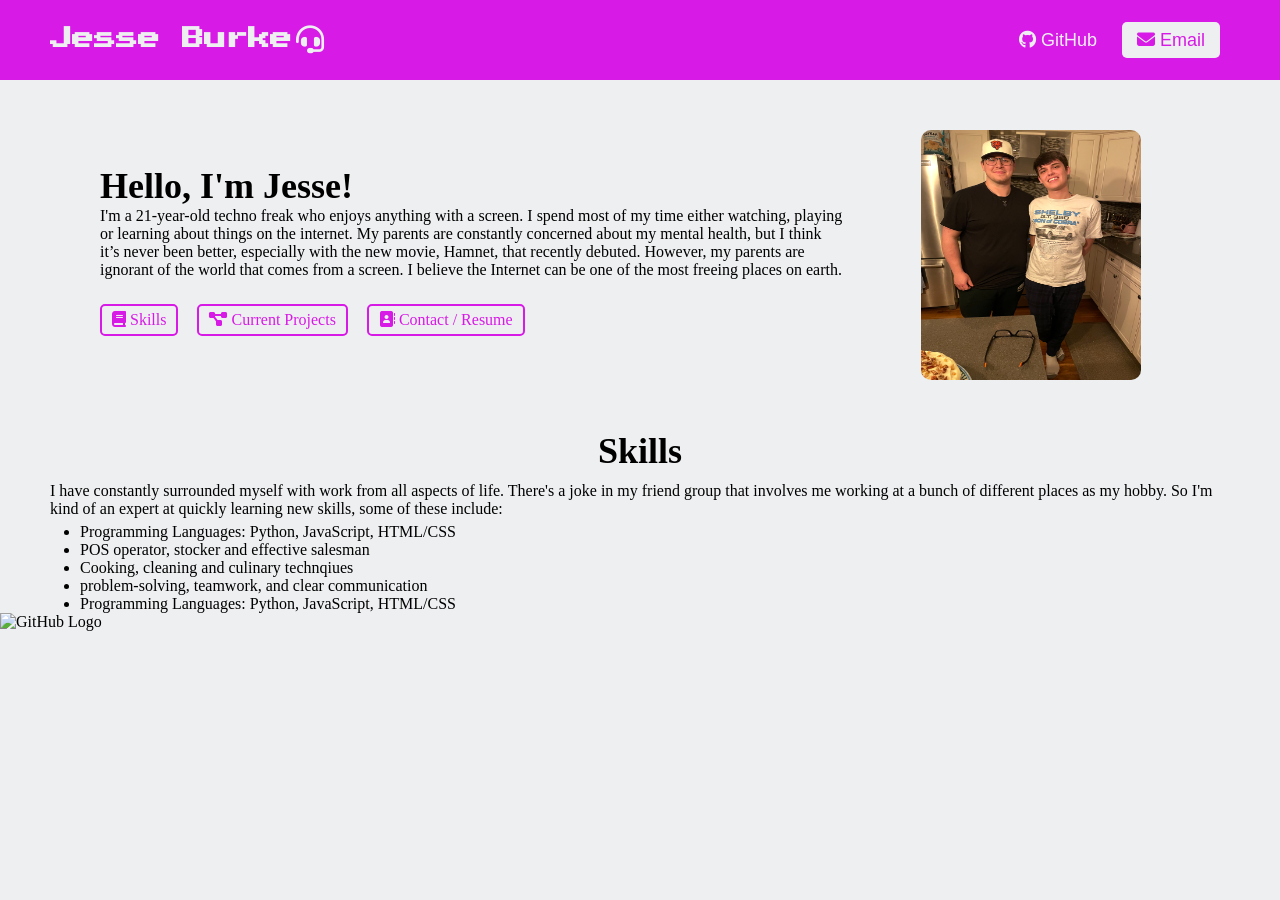
==== index.html @ de2d5b43 "more" ====
<!DOCTYPE html>
<html lang="en">
<head>
    <meta charset="UTF-8">
    <meta name="viewport" content="width=device-width, initial-scale=1.0">
<!-- Title and Font -->
    <title>Portfolio</title>
    <link href="https://fonts.googleapis.com/css2?family=Bitcount+Grid+Double:wght@100..900&family=Press+Start+2P&display=swap" rel="stylesheet">
<!-- Font Awesome -->
<link rel="stylesheet" href="https://cdnjs.cloudflare.com/ajax/libs/font-awesome/6.5.0/css/all.min.css">
<link rel="stylesheet" href="style.css">
</head>
<body>
<!-- NAVBAR -->
    <nav>
<!-- My name and links to more information about me-->
        <div class="left">
        <a href="/">Jesse Burke</a>
                <i class="fa-solid fa-headset"></i>
        </div>

        <div class="right">
        <a href="https://github.com/jesseburke-04/jesseburke-04.github.io.git" target="_blank" rel="noopener noreferrer">
                <i class="fa-brands fa-github"></i>
                <span>GitHub</span>
        </a>

        <a href="mailto:jesseburke04@gmail.com">
                <i class="fa-solid fa-envelope"></i>
                <span>Email</span>
        </a>
        </div>
    </nav>
    <main>
<!-- Section 1: About Me -->
        <section class="about-me-section">
                <div class="text">
                        <h2>Hello, I'm Jesse!</h2>
                        <p>I'm a 21-year-old techno freak who enjoys anything with a screen. 
                        I spend most of my time either watching, playing or learning about things on the internet.
                        My parents are constantly concerned about my mental health, but I think it’s never been better, 
                        especially with the new movie, Hamnet, that recently debuted. However, my parents are ignorant of the 
                        world that comes from a screen. I believe the Internet can be one of the most freeing places on earth.</p>
                <div class="links">
                        <a href="Skills">
                                <i class="fa-solid fa-book"></i>
                                <span>Skills</span>
                        </a>

                        <a href="Current-Projects">
                                <i class="fa-solid fa-diagram-project"></i>
                                <span>Current Projects</span>
                        </a>

                        <a href="Contact">
                                <i class="fa-solid fa-address-book"></i>
                                <span>Contact / Resume</span>
                        </a>
                </div>
                </div>
                <div class="picture-of-me">
                        <img src="Images/Me.png" alt="Picture of me" title="I'm on the right!">
                </div>     
        </section>
<!-- Section 2: Skills-->
        <section id="Skills" class="skills-section">
        <h2>Skills</h2>
        <div class="text">
                <p>I have constantly surrounded myself with work from all aspects of life. There's a 
                        joke in my friend group that involves me working at a bunch of different places
                         as my hobby. So I'm kind of an expert at quickly learning new skills, some of these include:</p>
                <ul>
                        <li>Programming Languages: Python, JavaScript, HTML/CSS</li>
                        <li>POS operator, stocker and effective salesman</li>
                        <li>Cooking, cleaning and culinary technqiues</li>
                        <li>problem-solving, teamwork, and clear communication</li>
                        <li>Programming Languages: Python, JavaScript, HTML/CSS</li>
                </ul>
        </div>
        </section>
<!-- Section 3: Current Projects-->
        <section id="Current-Projects" class="current-projects-section">
                <div class="picture-of-github">
                        <img src="Images/GitHub.png" alt="GitHub Logo" title="GitHub">
                </div>
        </section>
<!-- Section 4: Contact / Resume-->
        <section id="Contact"></section>
    </main>
</body>
</html>
---- style.css ----
:root {
    --text-color: #1a1c20;
    --link-color: #D71AE6;
    --background-color: #eeeff1;
}

* {
    margin: 0;
    padding: 0;
    box-sizing: border-box;
}

html{
    scroll-behavior: smooth;
}

body {
    font-family: 'Times New Roman', sans-serif;
    background-color: var(--background-color);
}

a {
    color: var(--link-color);
    text-decoration: none;
}

/* NAVBAR Section*/
nav {
    display: flex;
    justify-content: space-between;
    align-items: center;

    padding: 0px 50px;
    height: 80px;
    background-color: #D71AE6;
}

nav .left i {
    color: var(--background-color);
    font-size: 28px;
}

nav .left a {
    font-family:'Press Start 2P', serif;
    color: var(--background-color);
    font-size: 22px;
    font-weight: 600;
}

nav .right a {
    font-family: sans-serif;
    color: var(--background-color);
    font-size: 18px;
    margin: 0 10px;
}

nav .right a:last-child {
    color: #D71AE6;
    background-color: var(--background-color);
    padding: 8px 15px;
    border-radius: 5px;
}

/* Section 1: About Me */
.about-me-section {
    display: flex;
    justify-content: space-between;
    align-items: center;
    padding: 0px 50px;
    margin: 50px;
    gap: 40px;
}

.about-me-section .text {
    flex: 5;
}

.about-me-section .text h2 {
    font-size: 36px;
}

.about-me-section .text .links {
    margin-top: 25px;
}

.about-me-section .text .links a {
    display: inline-block;
    padding: 5px 10px;
    border: 2px solid var(--link-color);
    border-radius: 5px;
    margin-right: 15px;
    margin-bottom: 10px;
    transition: 1s;
}

.about-me-section .text .links a:hover {
    color: var(--text-color);
    border: 2px solid var(--text-color);
}

.about-me-section .picture-of-me {
    flex: 2;  
    display: flex;
    justify-content: center;  
}

.about-me-section .picture-of-me img {
    width: 220px;
    height: 250px;
   border-radius: 10px;
}

/* Section 2: Skills */
.skills-section {
    padding: 0 50px;
    margin-top: 30px;
}

.skills-section h2 {
    text-align: center;
    font-size: 36px;
}

.skills-section .text {
    margin-top: 10px;
    display: flex;
    flex-wrap: wrap;
}

.skills-section ul {
    margin-top: 5px;
    margin-left: 30px;
}
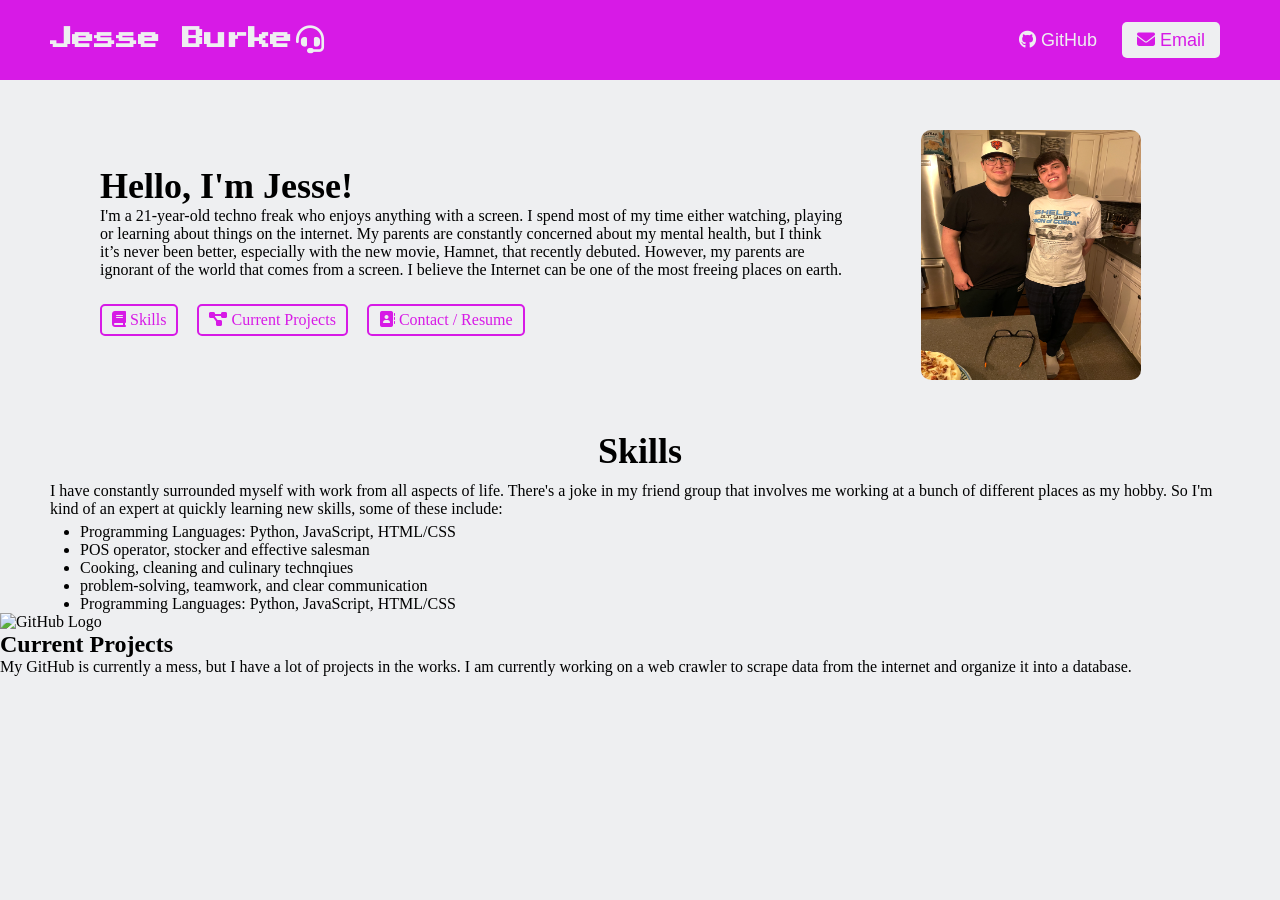
==== commit 3b274354: "more" ====
--- a/index.html
+++ b/index.html
@@ -83,6 +83,10 @@
                 <div class="picture-of-github">
                         <img src="Images/GitHub.png" alt="GitHub Logo" title="GitHub">
                 </div>
+                <div class="text">
+                        <h2>Current Projects</h2>
+                        <p>My GitHub is currently a mess, but I have a lot of projects in the works. 
+                                I am currently working on a web crawler to scrape data from the internet and organize it into a database.</p>
         </section>
 <!-- Section 4: Contact / Resume-->
         <section id="Contact"></section>
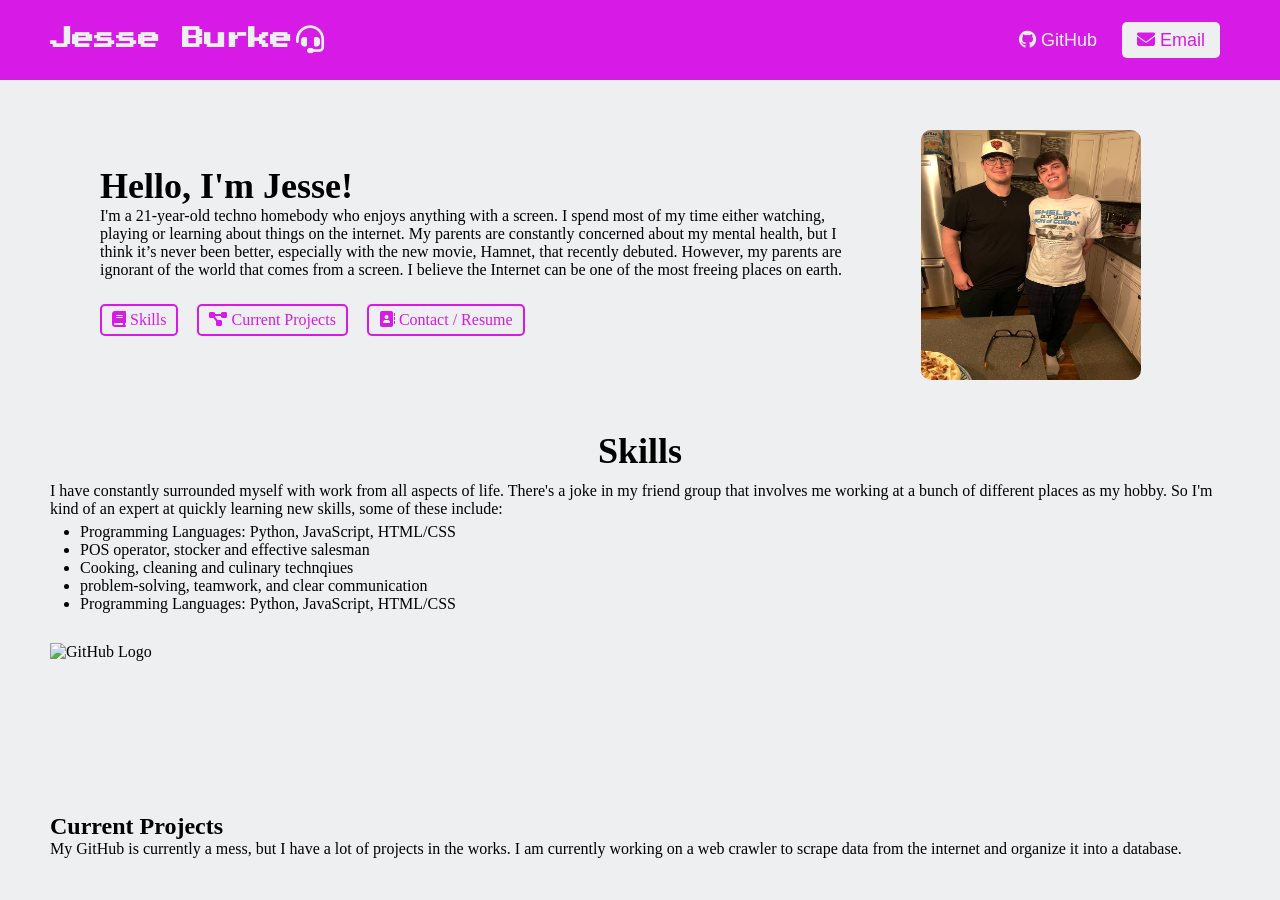
==== commit 2721069c: "more changes" ====
--- a/index.html
+++ b/index.html
@@ -36,7 +36,7 @@
         <section class="about-me-section">
                 <div class="text">
                         <h2>Hello, I'm Jesse!</h2>
-                        <p>I'm a 21-year-old techno freak who enjoys anything with a screen. 
+                        <p>I'm a 21-year-old techno homebody who enjoys anything with a screen. 
                         I spend most of my time either watching, playing or learning about things on the internet.
                         My parents are constantly concerned about my mental health, but I think it’s never been better, 
                         especially with the new movie, Hamnet, that recently debuted. However, my parents are ignorant of the 
--- a/style.css
+++ b/style.css
@@ -29,7 +29,6 @@
     display: flex;
     justify-content: space-between;
     align-items: center;
-
     padding: 0px 50px;
     height: 80px;
     background-color: #D71AE6;
@@ -132,4 +131,18 @@
     margin-left: 30px;
 }
 
+/* Section 3: Current Projects */
 
+.current-projects-section {
+    padding: 0 50px;
+    margin-top: 30px;
+}
+.current-projects-section .picture-of-github {
+    display: flex;
+    justify-content: left;
+}
+.current-projects-section .picture-of-github img {
+    width: 200px;
+    height: 170px;
+}
+
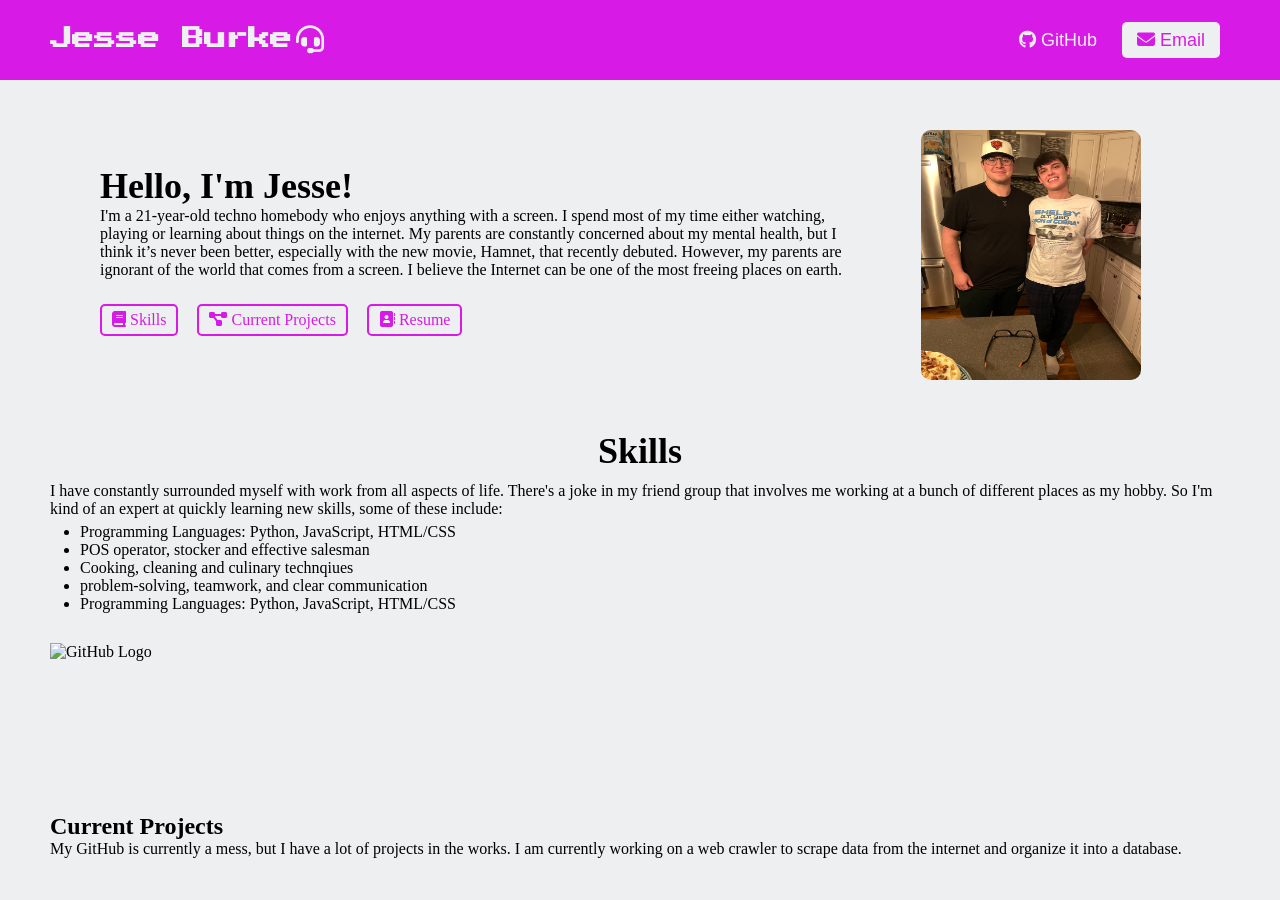
==== commit 148df050: "more changes" ====
--- a/index.html
+++ b/index.html
@@ -47,14 +47,14 @@
                                 <span>Skills</span>
                         </a>
 
-                        <a href="Current-Projects">
+                        <a href="https://github.com/jesseburke-04/jesseburke-04.github.io.git" target="_blank" rel="noopener noreferrer">
                                 <i class="fa-solid fa-diagram-project"></i>
                                 <span>Current Projects</span>
                         </a>
 
-                        <a href="Contact">
+                        <a href="https://docs.google.com/document/d/1FFmP8I0D1wrBA1jVW-hwcjs9okQWcZXbVO4P0nucFqA/edit?usp=sharing">
                                 <i class="fa-solid fa-address-book"></i>
-                                <span>Contact / Resume</span>
+                                <span> Resume</span>
                         </a>
                 </div>
                 </div>
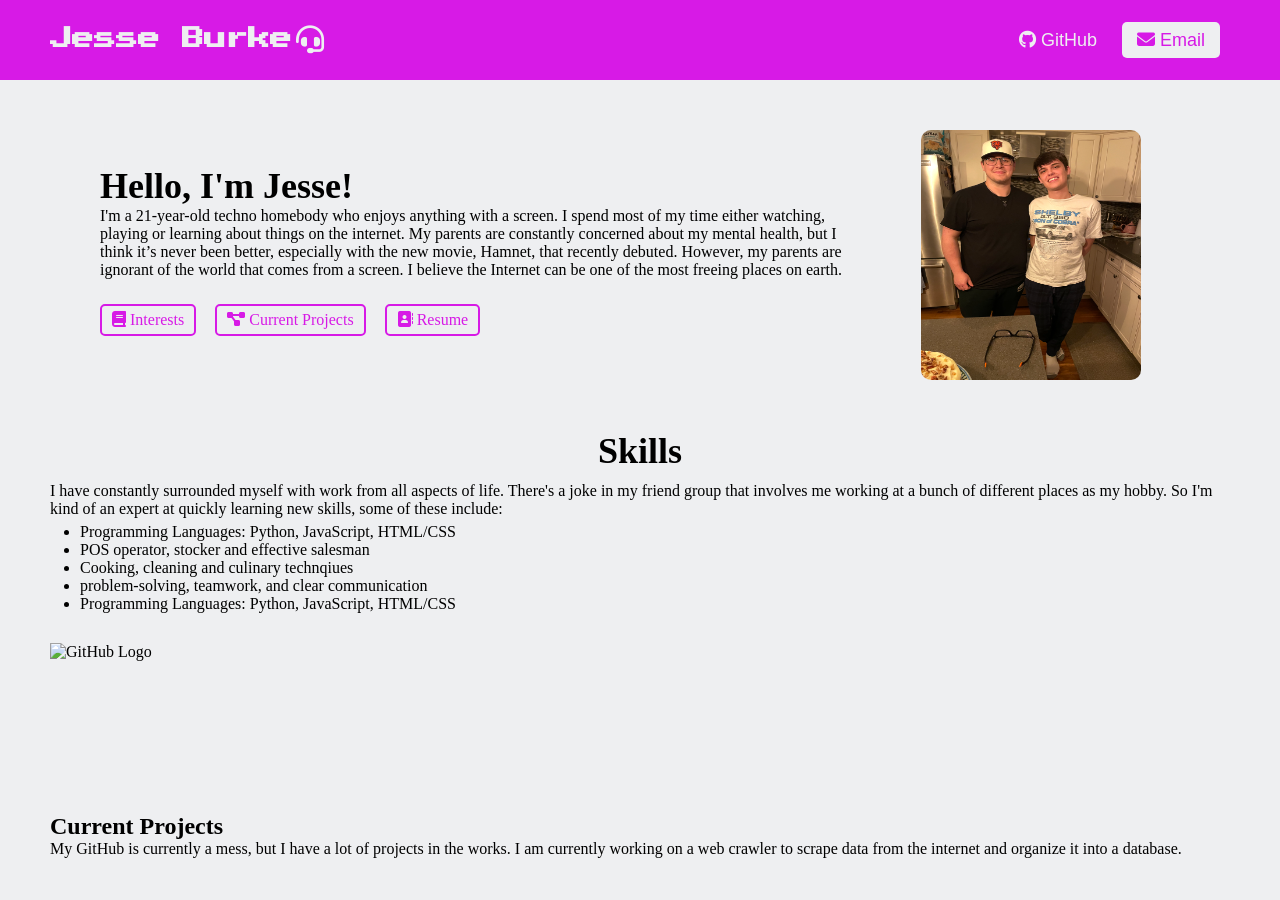
==== commit 7c9bca76: "changes" ====
--- a/index.html
+++ b/index.html
@@ -42,9 +42,9 @@
                         especially with the new movie, Hamnet, that recently debuted. However, my parents are ignorant of the 
                         world that comes from a screen. I believe the Internet can be one of the most freeing places on earth.</p>
                 <div class="links">
-                        <a href="Skills">
+                        <a href="https://id.sonyentertainmentnetwork.com/id/management_ca/?gated=true&pr_referer=cam&ui=pr&entry=psn_profile&cid=451171e6-639a-4c92-81fb-15bf5aa9fe06&smcid=pdc%3Aen-ca%3Aweb-toolbar-account%3Aaccount%20settings#/p/psn_profile/list?state=cam_63156e4438ebaeb7a1c3d0b4ef5e7870&cid=451171e6-639a-4c92-81fb-15bf5aa9fe06&entry=psn_profile">
                                 <i class="fa-solid fa-book"></i>
-                                <span>Skills</span>
+                                <span>Interests</span>
                         </a>
 
                         <a href="https://github.com/jesseburke-04/jesseburke-04.github.io.git" target="_blank" rel="noopener noreferrer">
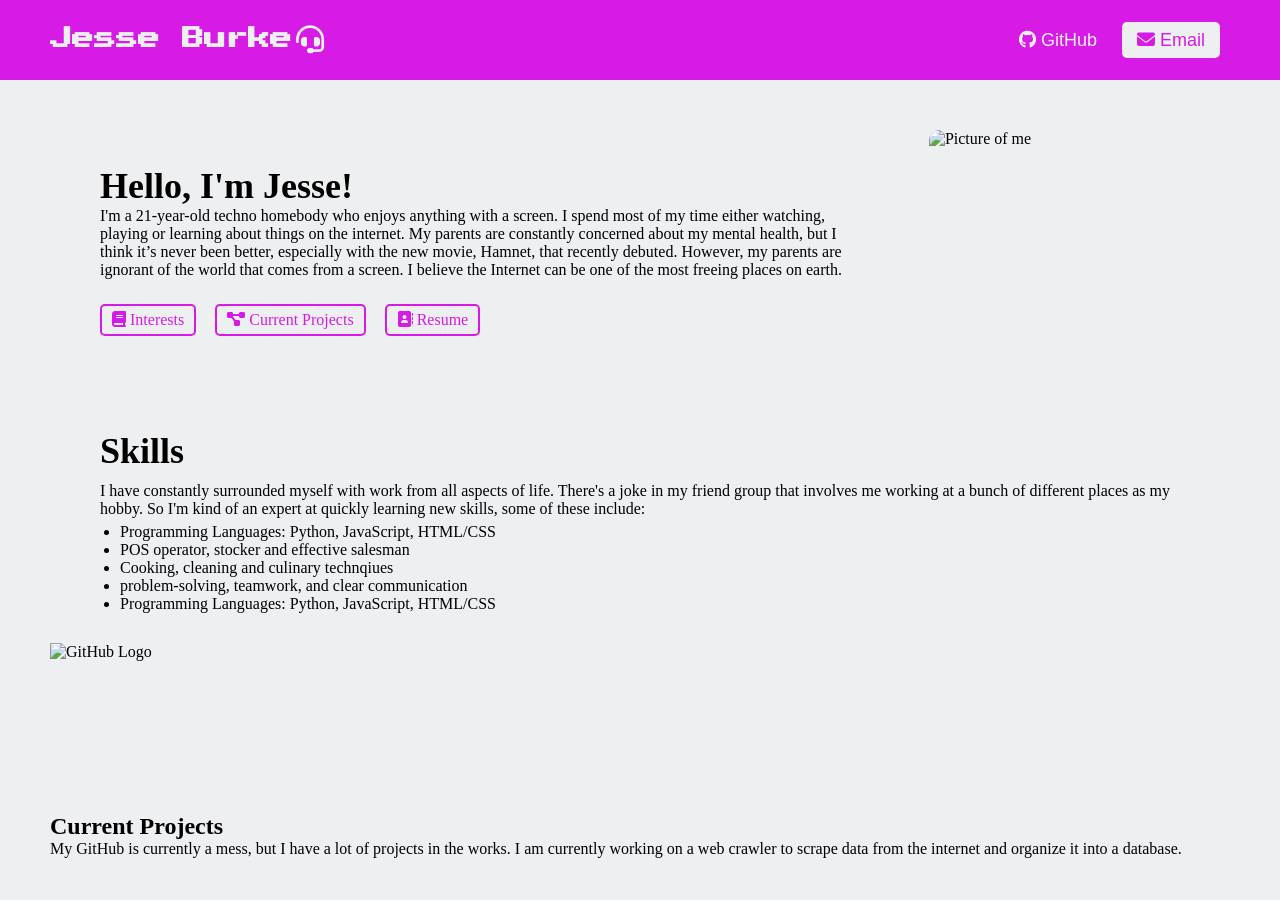
==== commit 4696d720: "changes" ====
--- a/index.html
+++ b/index.html
@@ -59,7 +59,7 @@
                 </div>
                 </div>
                 <div class="picture-of-me">
-                        <img src="Images/Me.png" alt="Picture of me" title="I'm on the right!">
+                        <img src="..Images/Me.png" alt="Picture of me" title="I'm on the right!">
                 </div>     
         </section>
 <!-- Section 2: Skills-->
--- a/style.css
+++ b/style.css
@@ -107,28 +107,26 @@
     width: 220px;
     height: 250px;
    border-radius: 10px;
+   margin-left: 15px;
 }
 
 /* Section 2: Skills */
 .skills-section {
     padding: 0 50px;
-    margin-top: 30px;
+    margin: 30px 50px;
 }
 
 .skills-section h2 {
-    text-align: center;
     font-size: 36px;
 }
 
 .skills-section .text {
     margin-top: 10px;
-    display: flex;
-    flex-wrap: wrap;
 }
 
 .skills-section ul {
     margin-top: 5px;
-    margin-left: 30px;
+    margin-left: 20px;
 }
 
 /* Section 3: Current Projects */
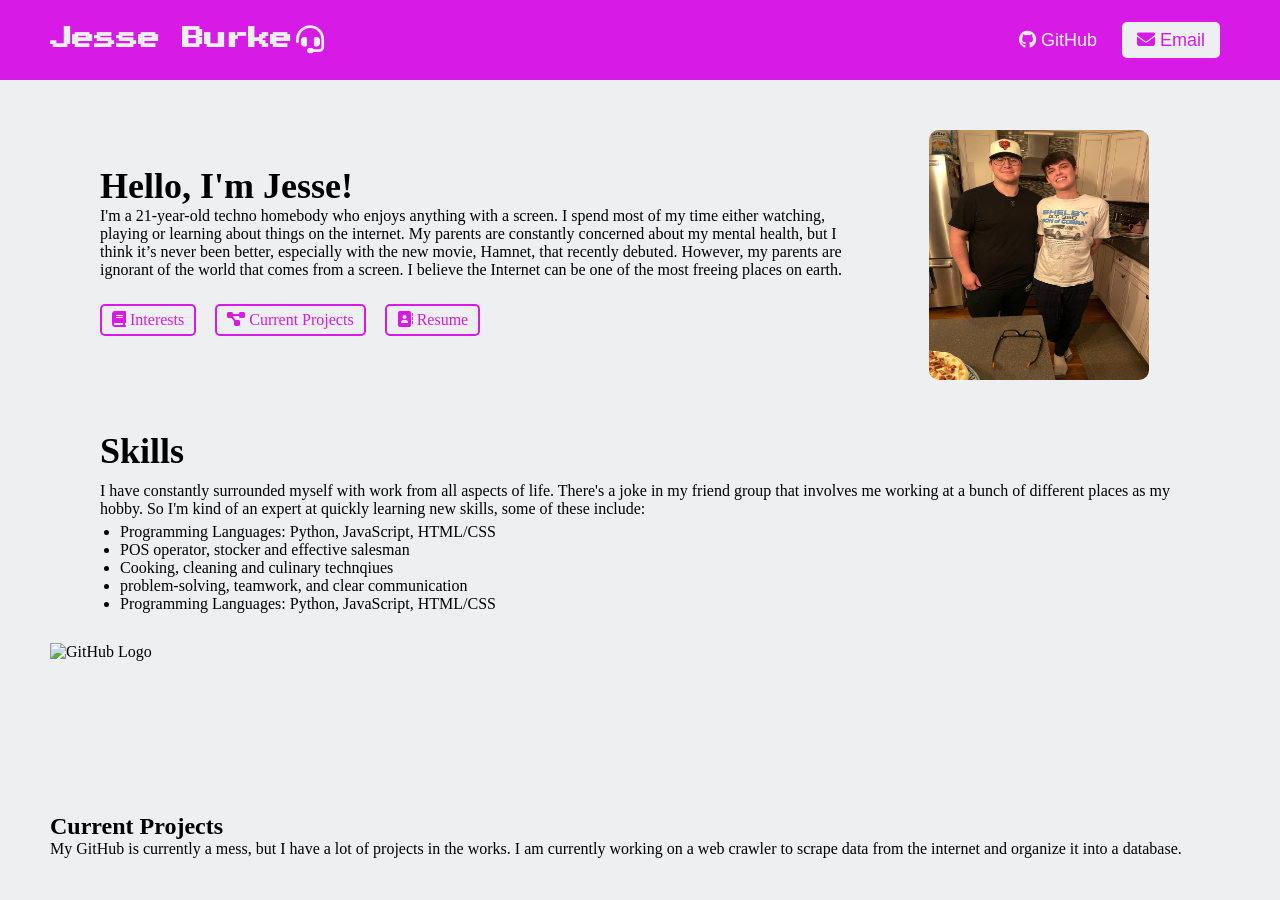
==== commit 6809858d: "more" ====
--- a/index.html
+++ b/index.html
@@ -59,7 +59,7 @@
                 </div>
                 </div>
                 <div class="picture-of-me">
-                        <img src="..Images/Me.png" alt="Picture of me" title="I'm on the right!">
+                        <img src="Images/Me.png" alt="Picture of me" title="I'm on the right!">
                 </div>     
         </section>
 <!-- Section 2: Skills-->
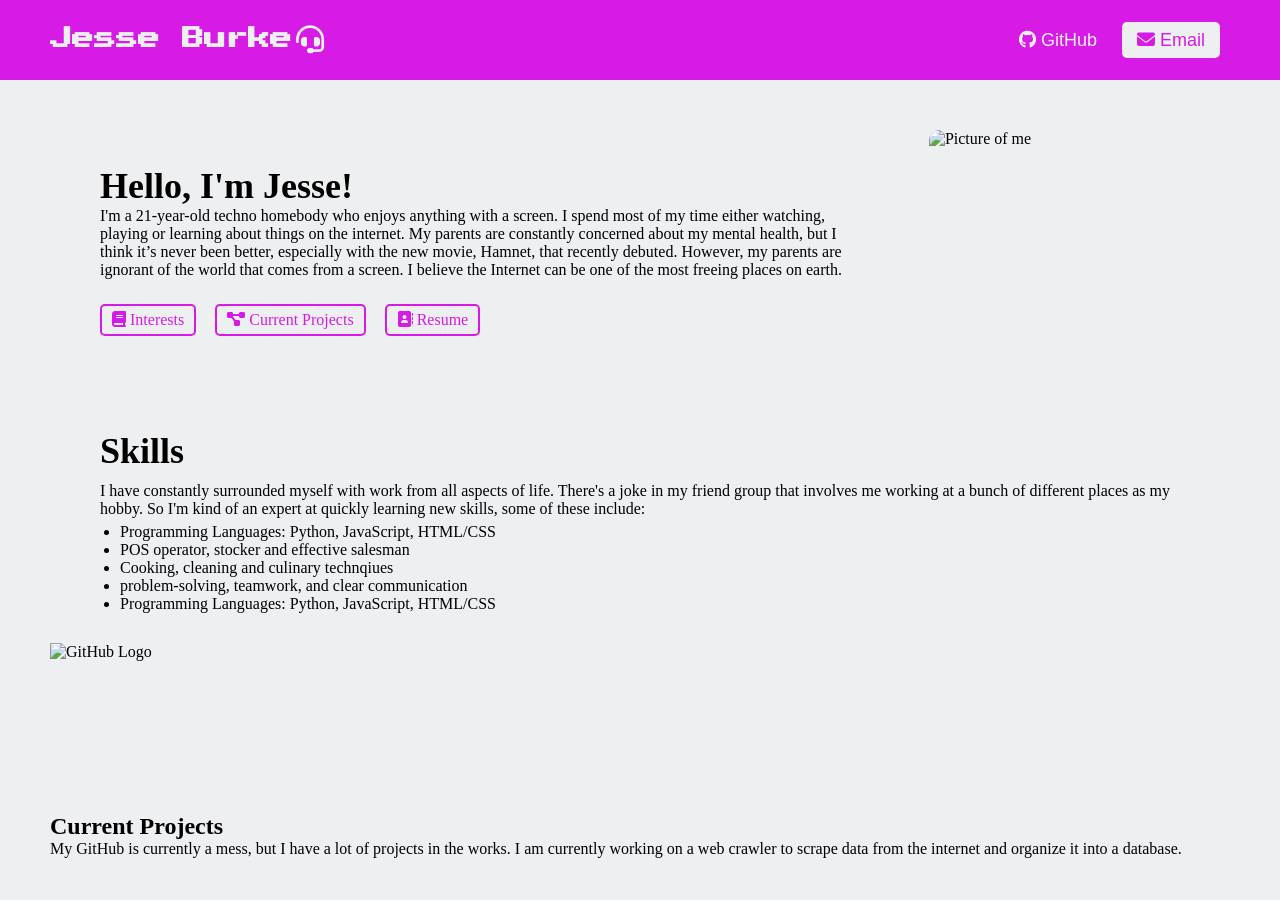
==== commit 0d6a508a: "more" ====
--- a/index.html
+++ b/index.html
@@ -59,7 +59,7 @@
                 </div>
                 </div>
                 <div class="picture-of-me">
-                        <img src="Images/Me.png" alt="Picture of me" title="I'm on the right!">
+                        <img src="Me.png" alt="Picture of me" title="I'm on the right!">
                 </div>     
         </section>
 <!-- Section 2: Skills-->
